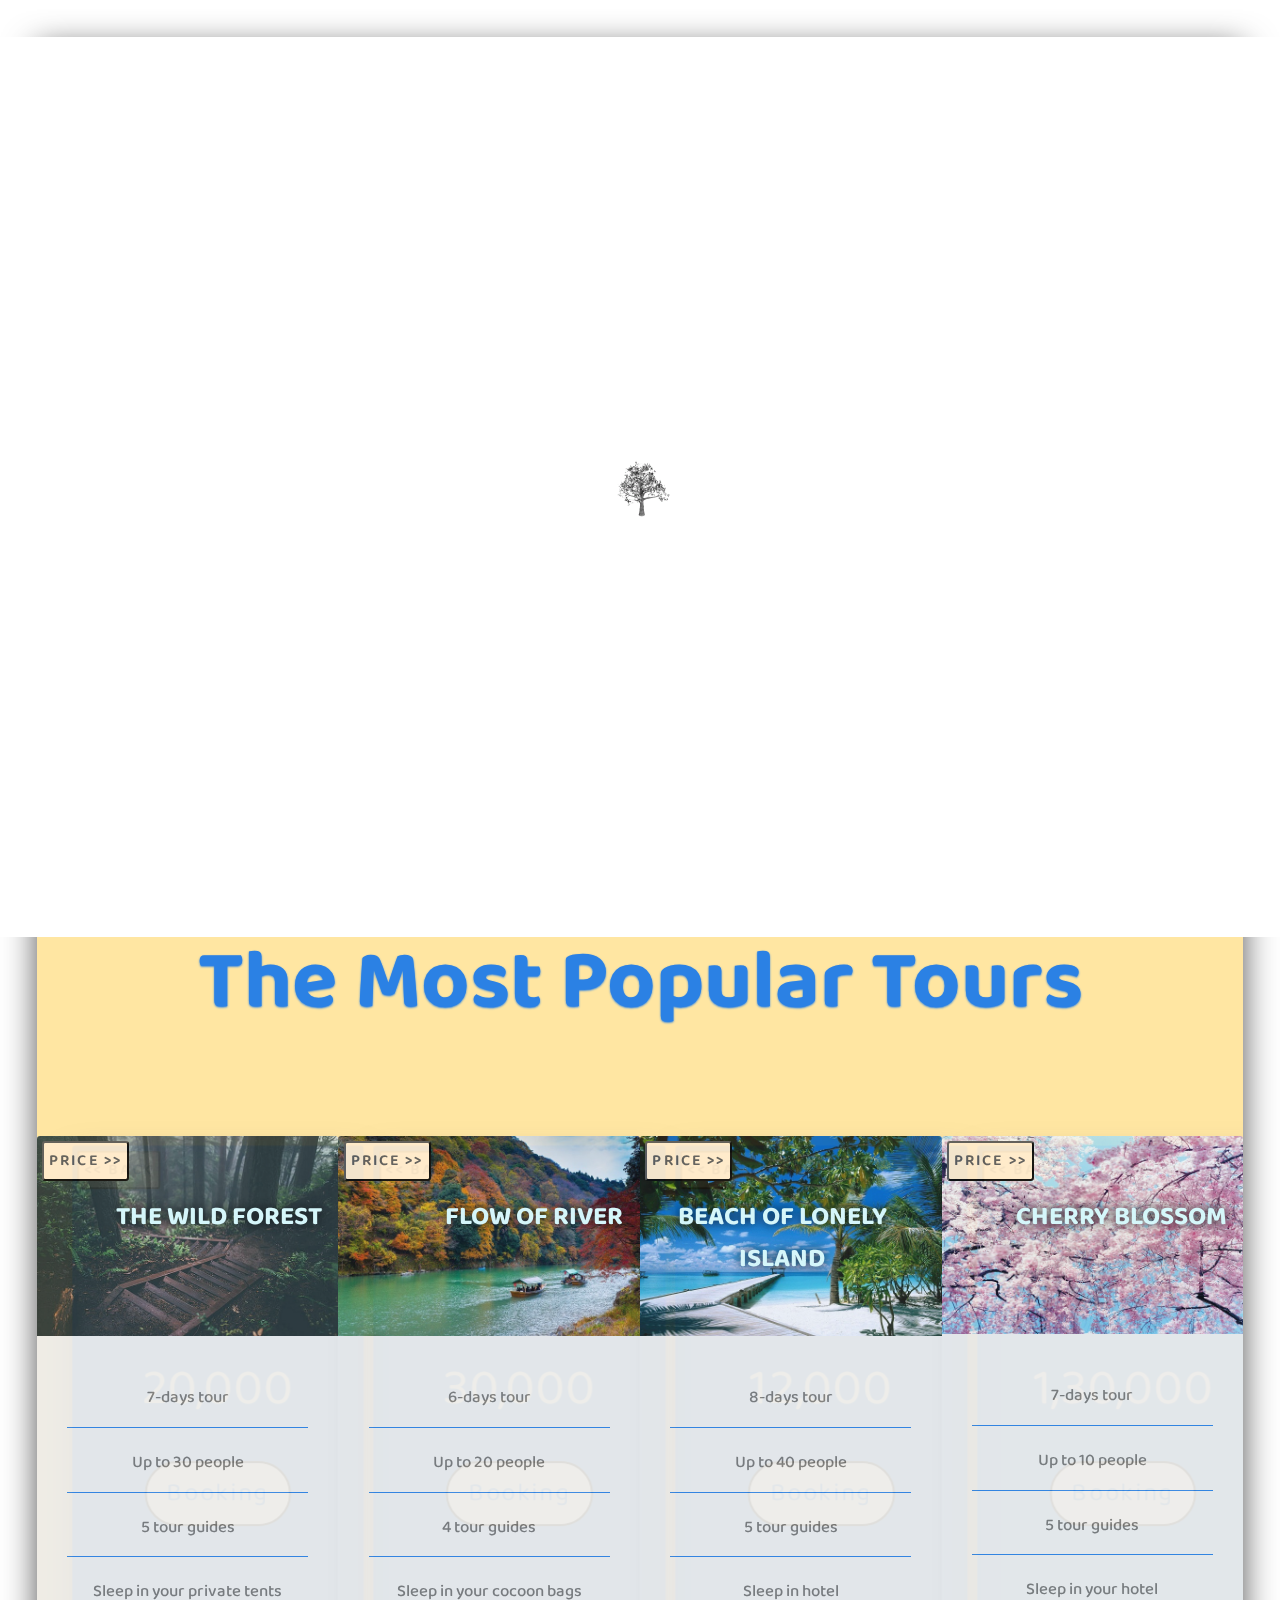
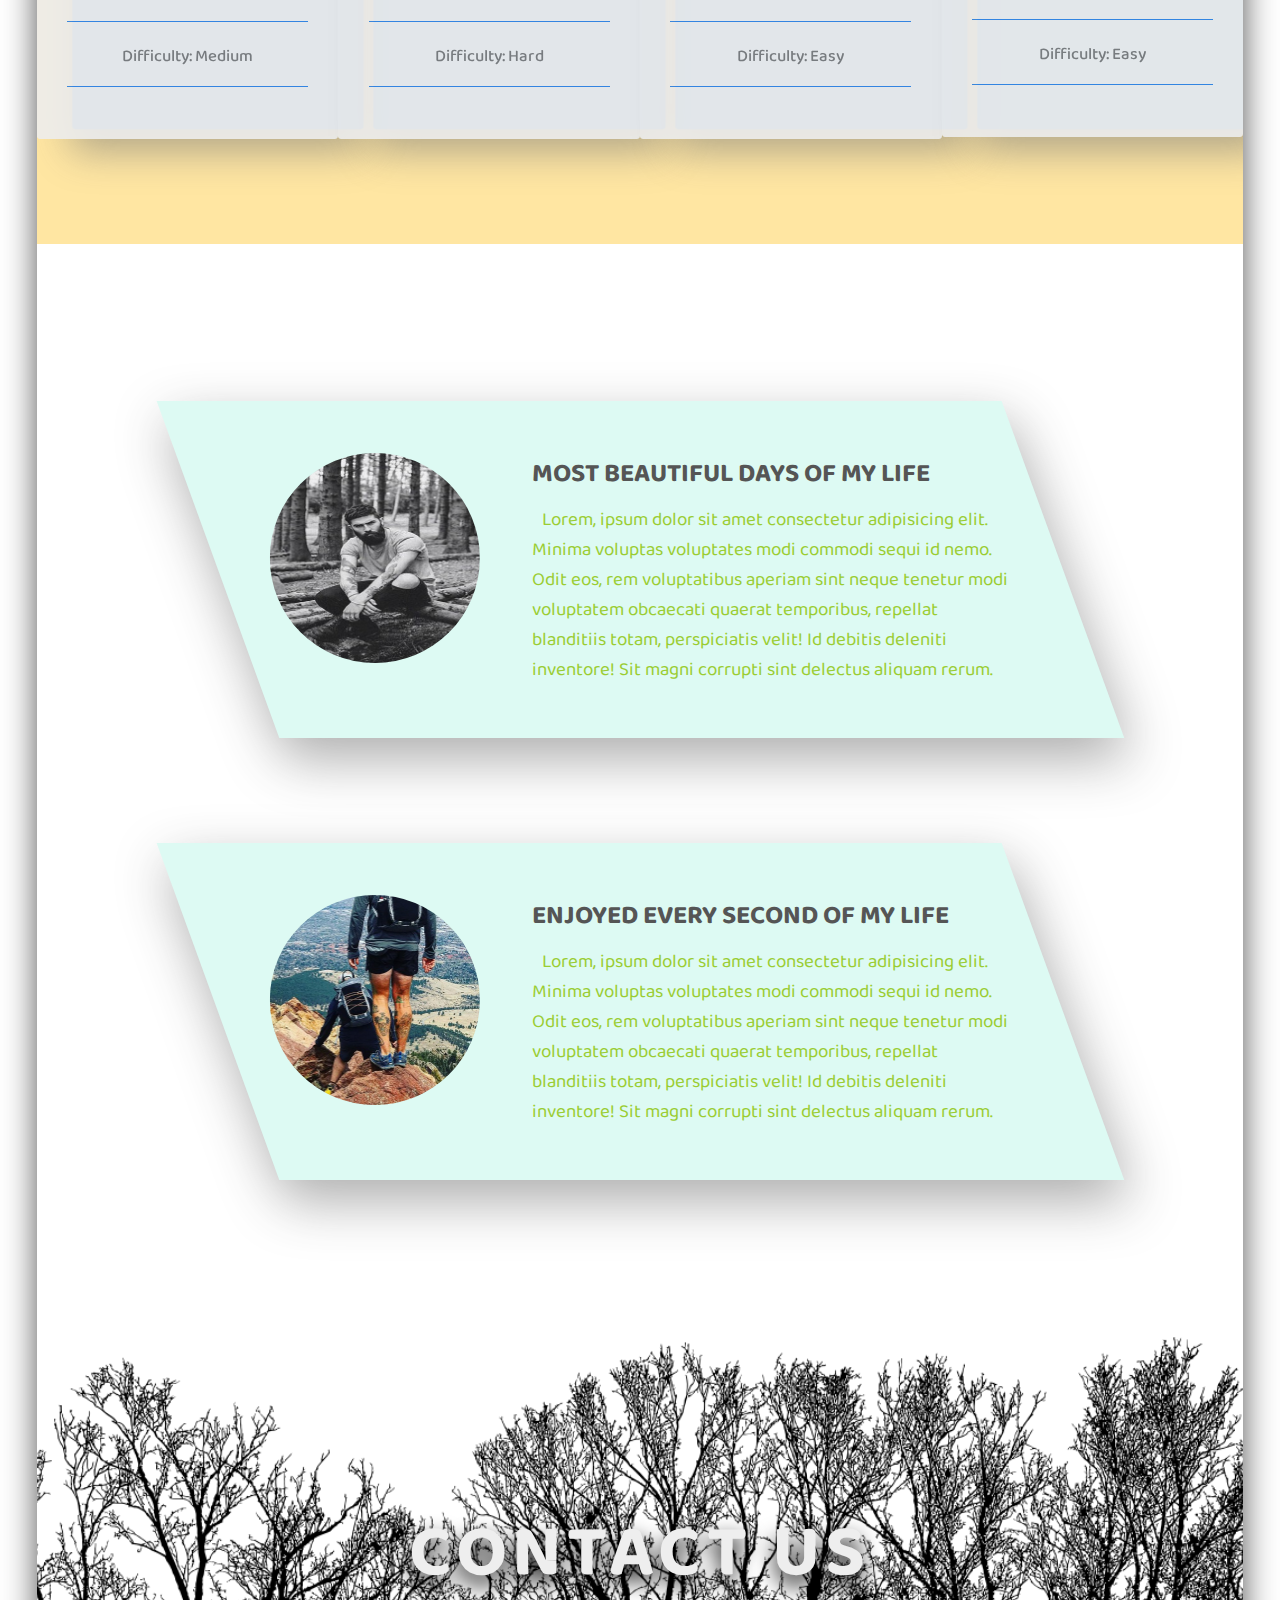
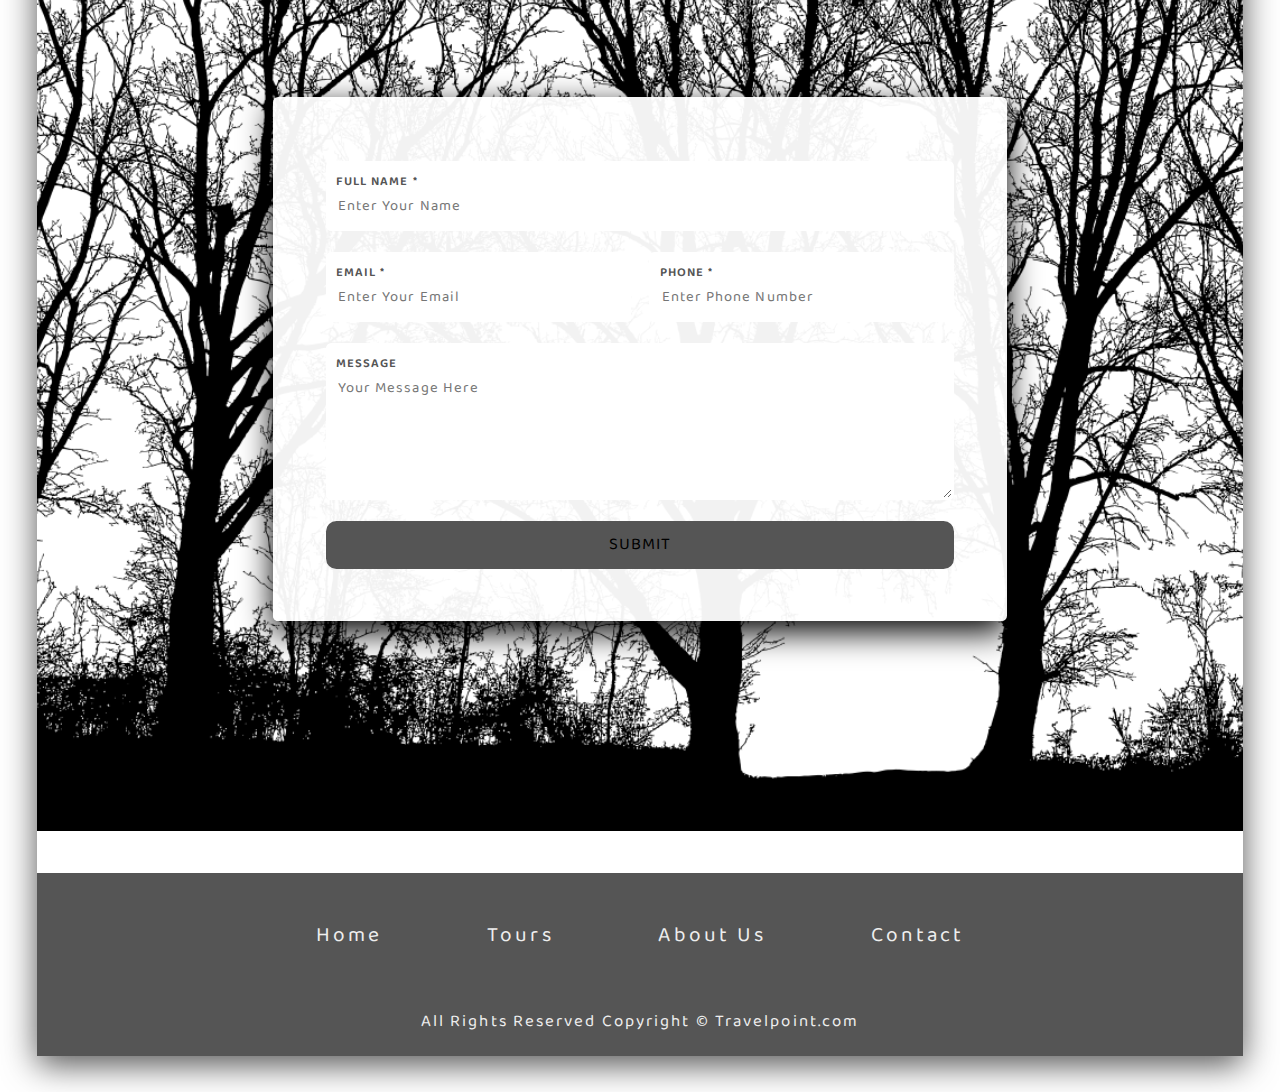
==== index.html @ c9a6287c "initial commit" ====
<!DOCTYPE html>
<html lang="en">

<head>
    <meta charset="UTF-8">
    <meta name="viewport" content="width=device-width, initial-scale=1.0">
    <title>ExplorePoint.com</title>
    <link rel="stylesheet" href="style.css">
    <link rel="shortcut icon" href="./images/El.ico">
</head>

<body onload="myFunction()">
    <div id="preloader">
    
    </div>
    <div class="container">
        <!-- navbar -->
         <div class="open-navbar-icon navbar-icon center">
             <div class="line"></div>
             <div class="line"></div>
             <div class="line"></div>
         </div>
         <div class="navbar-wrapper">
             <nav class="navbar">
                 <div class="close-navbar-icon navbar-icon center">
                     <div class="line line-1"></div>
                     <div class="line line-2"></div>
                     
                 </div>
                 <div class="nav-list">
                     <a href="../tourism2proje/index.html" class="nav-link center">Home</a>
                     <a href="../tourism2proje/tours.html" class="nav-link center">Tours</a>
                     <a href="../tourism2proje/about.html" class="nav-link center">About Us</a>
                     <!-- <a href="../tourism2proje/package.html" class="nav-link center">Packages</a> -->
                     <a href="../tourism2proje/contact.html" class="nav-link center">Contact</a>
                 </div>
             </nav>
         </div>
        <!-- end of navbar -->
        <!-- header start -->
        <header class="header center">
            <div class="header-text">
                <h1 class="heading">Travel with us</h1>
                <p class="header-para">Travelling makes you
                    complete in yourself
                </p>
            </div>
            <img src="./images/air-balloon.png" alt="header-image" class="header-image">
            <img src="./images/p2.png" alt="plane-image" class="plane-image">
            <div class="logo">
                <h1>
                    <span class="center">E</span>
                    <span class="center">X</span>
                    <span class="center">P</span>
                    <span class="center">L</span>
                    <span class="center">O</span>
                    <span class="center">R</span>
                    <span class="center">E</span>
                    <span class="center">&#8226;</span>
                </h1>
            </div>
        </header>
        <!-- header end -->
        <!-- start of tour packs -->
        <section class="popular-tours">
            <h1 class="popular-tours-heading">
                The Most Popular Tours
            </h1>
            <div class="cards-wrapper">
                <div class="card">
                    <div class="front-side">
                        <img src="./images/forest1.jpg" alt="forest" class="card-image">
                        <h1 class="tour-name">The wild forest</h1>
                        <ul class="card-list">
                            <li class="card-list-item">
                                7-days tour
                            </li>
                            <li class="card-list-item">
                                Up to 30 people
                            </li>
                            <li class="card-list-item">
                                5 tour guides
                            </li>
                            <li class="card-list-item">
                                Sleep in your private tents
                            </li>
                            <li class="card-list-item">
                                Difficulty: Medium
                            </li>
                        </ul>
                        <button class="navigation-button">
                            price &gt;&gt;
                        </button>
                    </div>
                    <div class="back-side center">
                        <button class="navigation-button">
                            &lt;&lt; back
                        </button>
                        <h3 class="tour-price">20,000</h3>
                        <button class="card-button">Booking</button>
                    </div>
                </div>
                <div class="card">
                    <div class="front-side">
                        <img src="./images/river1.jpg" alt="river" class="card-image">
                        <h1 class="tour-name">Flow of river</h1>
                        <ul class="card-list">
                            <li class="card-list-item">
                                6-days tour
                            </li>
                            <li class="card-list-item">
                                Up to 20 people
                            </li>
                            <li class="card-list-item">
                                4 tour guides
                            </li>
                            <li class="card-list-item">
                                Sleep in your cocoon bags
                            </li>
                            <li class="card-list-item">
                                Difficulty: Hard
                            </li>
                        </ul>
                        <button class="navigation-button">
                            price &gt;&gt;
                        </button>
                    </div>
                    <div class="back-side center">
                        <button class="navigation-button">
                            &lt;&lt; back
                        </button>
                        <h3 class="tour-price">30,000</h3>
                        <button class="card-button">Booking</button>
                    </div>
                </div>
                <div class="card">
                    <div class="front-side">
                        <img src="./images/beach1.jpg" alt="sea" class="card-image">
                        <h1 class="tour-name">Beach of lonely island</h1>
                        <ul class="card-list">
                            <li class="card-list-item">
                                8-days tour
                            </li>
                            <li class="card-list-item">
                                Up to 40 people
                            </li>
                            <li class="card-list-item">
                                5 tour guides
                            </li>
                            <li class="card-list-item">
                                Sleep in hotel
                            </li>
                            <li class="card-list-item">
                                Difficulty: Easy
                            </li>
                        </ul>
                        <button class="navigation-button">
                            price &gt;&gt;
                        </button>
                    </div>
                    <div class="back-side center">
                        <button class="navigation-button">
                            &lt;&lt; back
                        </button>
                        <h3 class="tour-price">12,000</h3>
                        <button class="card-button">Booking</button>
                    </div>
                </div>
                <div class="card">
                    <div class="front-side">
                        <img src="./images/cherry.jpg" alt="river" class="card-image">
                        <h1 class="tour-name">Cherry Blossom</h1>
                        <ul class="card-list">
                            <li class="card-list-item">
                                7-days tour
                            </li>
                            <li class="card-list-item">
                                Up to 10 people
                            </li>
                            <li class="card-list-item">
                                5 tour guides
                            </li>
                            <li class="card-list-item">
                                Sleep in your hotel
                            </li>
                            <li class="card-list-item">
                                Difficulty: Easy
                            </li>
                        </ul>
                        <button class="navigation-button">
                            price &gt;&gt;
                        </button>
                    </div>
                    <div class="back-side center">
                        <button class="navigation-button">
                            &lt;&lt; back
                        </button>
                        <h3 class="tour-price">1,30,000</h3>
                        <button class="card-button">Booking</button>
                    </div>
                </div>

            </div>

        </section>
        <!-- end of tour packs -->
        <!-- stories section -->
        <section class="stories">
            <div class="video-container">
                <video class="bg-video" autoplay muted loop>
                    <source src="./images/video1.mp4" type="video/mp4">
                </video>
            </div>
            <div class="stories-wrapper">
                <div class="story-bg">
                    <div class="story">
                        <img src="./images/story-img-1.jpg" alt="customer image" class="story-image">
                        <div class="tory-text">
                            <h1 class="story-heading">Most beautiful days of my life </h1>
                            <p class="story-paragraph">
                                Lorem, ipsum dolor sit amet consectetur adipisicing elit. Minima voluptas voluptates
                                modi commodi sequi id nemo. Odit eos, rem voluptatibus aperiam sint neque tenetur modi
                                voluptatem obcaecati quaerat temporibus, repellat blanditiis totam, perspiciatis velit!
                                Id debitis deleniti inventore! Sit magni corrupti sint delectus aliquam rerum.
                            </p>
                        </div>
                    </div>
                </div>
                <div class="story-bg">
                    <div class="story">
                        <img src="./images/story-img-2.jpg" alt="customer image" class="story-image">
                        <div class="tory-text">
                            <h1 class="story-heading">Enjoyed every second of my life </h1>
                            <p class="story-paragraph">
                                Lorem, ipsum dolor sit amet consectetur adipisicing elit. Minima voluptas voluptates
                                modi commodi sequi id nemo. Odit eos, rem voluptatibus aperiam sint neque tenetur modi
                                voluptatem obcaecati quaerat temporibus, repellat blanditiis totam, perspiciatis velit!
                                Id debitis deleniti inventore! Sit magni corrupti sint delectus aliquam rerum.
                            </p>
                        </div>
                    </div>
                </div>
            </div>
        </section>
        <!-- stories section end -->
        <!-- contact section -->
        <section class="contact">
            <h1 class="contact-heading">
                Contact Us
            </h1>
            <form class="contact-form center">
                <div class="input-group">
                    <label >Full Name *</label>
                    <input type="text" class="contact-input" 
                    placeholder="Enter Your Name">
                </div>
                <div class="input-groups">
                    <div class="input-group">
                        <label >Email *</label>
                        <input type="email" class="contact-input" 
                        placeholder="Enter Your Email">
                    </div>
                    <div class="input-group">
                        <label >Phone *</label>
                        <input type="number" class="contact-input" 
                        placeholder="Enter Phone Number">
                    </div>
                </div>
                <div class="input-group">
                    <label >Message</label>
                    <textarea name="Message" class="form textarea"  cols="30" rows="10"
                    placeholder="Your Message Here"></textarea>
                </div>
                <input type="submit" value="submit" class="form-btn">
            </form>
        </section>
        <!-- end of contact section -->
        <!-- footer -->
        <footer class="footer">
            <div class="footer-list">
                <a href="../tourism2proje/index.html" class="footer-link">Home</a>
                <a href="../tourism2proje/tours.html" class="footer-link">Tours</a>
                <a href="../tourism2proje/about.html" class="footer-link">About Us</a>
                <!-- <a href="../tourism2proje/package.html" class="footer-link">Packages</a> -->
                <a href="../tourism2proje/contact.html" class="footer-link">Contact</a>
            </div>
            <p class="footer-para ">
                All Rights Reserved Copyright &copy; Travelpoint.com 
            </p>
        </footer>
        <!-- end of footer -->
    </div>
    <script src="script.js"></script>

</body>

</html>
---- style.css ----
@import url('https://fonts.googleapis.com/css2?family=Baloo+Bhai+2:wght@500&display=swap');
/* common styles */
#preloader{
    height: 100vh;
    width: 100vw;
    background: #ffffff
                url("./images/68.gif") no-repeat center;
    position: fixed;
    z-index: 9878;
}
*{

    margin: 0;
    padding: 0;
    list-style-type: none;
    text-decoration: none;
    box-sizing: border-box;
    outline: none;
    font-family: 'Baloo Bhai 2', cursive;
}
html{
    font-size: 65.5%;
}
:root{
    --primary-color: #2b81e4;
    --secondary-color: #fff ;
    --white-color: #eee;
    --grey-color: #555;
    --light-grey-color: #777;
}
.center{
    display: flex;
    justify-content: center;
    align-items: center;
}

.container{
    background-color: var(--secondary-color);
    margin: 3.5rem;
    box-shadow: 0 1rem 3rem var(--grey-color);
    overflow: hidden;

}
/* end of common styles */

/* navbar */
.navbar-icon{
    width: 5.5rem;
    height: 5.5rem;
    background-color: var(--white-color);
    border-radius: 50%;
    cursor: pointer;
    flex-direction: column;
}
.open-navbar-icon{
    position: fixed;
    top: 6.5rem;
    left: 6.5rem;
    z-index: 210;
} 
.navbar-icon .line{
    height: 0.2rem;
    width: 3.5rem;
    background-color: var(--grey-color);
}
.open-navbar-icon .line{
    margin: 0.3rem 0;
}
.navbar-wrapper{
    width: 100vw;
    height: 100vh;
    background-color: rgba(255,255,255,0.95);
    position: fixed;
    left: 0;
    bottom: -100%;
    opacity: 0;
    z-index: 300;
    padding: 3.5rem 5.5rem 3.5rem 3.5rem;
    transition:  bottom 0.5s opacity 0.2s;
    
}
.change .navbar-wrapper{
    bottom: 0;
    opacity: 1;
    transition:  bottom 0.5s opacity 0.25s;
}
.navbar{
    width: 100%;
    height: 100%;
    background: linear-gradient(rgba(0,0,0,0.5),rgba(0,0,0,0.3)),
    url('./images/navbar-bg.jpg') center no-repeat ;
    position: relative;
    background-size: cover ;
    overflow-y: hidden;
}


.close-navbar-icon{
    position: absolute;
    top: 2.5rem;
    right: 2.5rem;
    z-index: 300;
}
.close-navbar-icon .line{
    position: absolute;
}
.line-1{
    transform: rotate(40deg);
}
.line-2{
    transform: rotate(-40deg);
}
.nav-list{
    height: 100%;
    display: flex;
}
.nav-link{
    font-size: 3rem;
    font-weight: 700;
    color: black;
    text-transform: uppercase;
    width: 100%;
    top: -100%;
    position: relative;
    opacity: 0.8;
    transition: all 0.3s;

}
.change .nav-link{
    top: 0;
}
.nav-link:hover{
    opacity: 1;
    color: var(--primary-color);
}
.change .nav-link:nth-child(1){
    transition: top 1s 0.4s, opacity 0.3s, color 0.3s;
}
.change .nav-link:nth-child(2){
    transition: top 1s 0.6s, opacity 0.3s, color 0.3s;
}
.change .nav-link:nth-child(3){
    transition: top 1s 0.8s, opacity 0.3s, color 0.3s;
}
.change .nav-link:nth-child(4){
    transition: top 1s 1s, opacity 0.3s, color 0.3s;
}
.change .nav-link:nth-child(5){
    transition: top 1s 1.2s, opacity 0.3s, color 0.3s;
}
/* navbar end */

/* style of header */
.header{
    width: 100%;
    height: calc(100vh - 7rem);
    background: linear-gradient(rgba(18,113,255,0.5),rgba(18,113,255,0.3)),
     url('./images/header-bg.jpg') center no-repeat;
    background-size: cover;
    position: relative;
    perspective: 100rem;
}
.header-text{
    text-align: center;
    text-transform: uppercase;
    letter-spacing: 0.1rem;
    text-shadow: 0 0.3rem 0.5rem var(--grey-color) ;
}
.heading{
    font-size: 8rem;
    color: var(--white-color);
    z-index: 6;
}
.header-para{
    font-size: 3rem;
    font-weight: 500;
    color: var(--secondary-color);
    max-width: 70rem;
    margin: auto;
}
/* end of header style */

.logo{
    position: absolute;
    top: 4rem;
    right: 4rem;
}
.logo h1{
    display: flex;
}
.logo h1 span{
    font-weight: 900;
    font-size: 2rem;
    color: var(--primary-color);
    background-color: var(--secondary-color);
    width: 3.5rem;
    height: 3.5rem;
    margin: 0.5rem;
    border-radius: 50%;
    z-index: 5;
}

.logo h1 span:nth-child(1){
    animation: drop-letters 5s .1s infinite;
}
.logo h1 span:nth-child(2){
    animation: drop-letters 5s .2s infinite;
}
.logo h1 span:nth-child(3){
    animation: drop-letters 5s .3s infinite;
}
.logo h1 span:nth-child(4){
    animation: drop-letters 5s .4s infinite;
}
.logo h1 span:nth-child(5){
    animation: drop-letters 5s .5s infinite;
}
.logo h1 span:nth-child(6){
    animation: drop-letters 5s .6s infinite;
}
.logo h1 span:nth-child(7){
    animation: drop-letters 5s .7s infinite;
}
.logo h1 span:nth-child(8){
    animation: drop-letters 5s .8s infinite;
}
@keyframes drop-letters{
    0%{
        transform: translateY(0);
    }
    10%{
        transform: translateY(0);
    }
    15%{
        transform: translateY(-100%);
    }
    20%{
        transform: translateY(0);
    }
    100%{
        transform: translateY(0);
    }
}
.header-image{
    width: 35%;
    z-index: 6;
    animation: image-float 140s infinite;
}

@keyframes image-float{
    0%{
        transform: translateZ(40rem);
        opacity: 1;
    }
    40%{
        transform: translateZ(-500rem) translateX(150rem);
        opacity: 0.8;
    }
    70%{
        transform: translateZ(-1500rem) translateX(800rem);
        opacity: 0.6;
    }
    80%{
        transform: translateZ(-50rem) translateX(100rem);
        opacity: 0.8;
    }
    100%{
        transform: translateZ(40rem);
        opacity: 1;
    }
    

} 
.plane-image{
    width: 34%;
    position: absolute;
    top: -380px;
    left: -15PX;
    animation: plane-float 40s infinite;
    z-index: 4;
}

@keyframes plane-float{
    0%{
        transform: translateZ(-1500rem) translateX(-50rem) translateY(3rem) ;
        opacity: 1;
    }
      
    
    100%{
        transform: translateZ(-40rem) 
        translateX(250rem)  translateY(-16rem) ;
        
        /* opacity: 0; */
        
    }
    

} 
/* end of header section */
/*  */
/* tour card section begin */
.popular-tours{
padding: 5rem 0 10rem 0;
background: rgb(255, 230, 162);
}
.popular-tours-heading{
    font-size: 8rem;
    text-align: center;
    margin-bottom: 8rem;
    color: var(--primary-color);
    text-shadow: 0 0.1rem 0.2rem var(--primary-color);
}
.cards-wrapper{
    display: flex;
    justify-content: space-evenly;
}
.card{
    width: 35rem;
    position: relative;
    perspective: 150rem;
}
.card-image{
    width: 100%;
    border-radius: 0.3rem 0.3rem 0 0;
}
.front-side{
    text-align: center;
    background-color: var(--white-color);
    border-radius: 0.3rem;
    position: relative;
    z-index: 10;
    opacity: 0.9;
    transition: opacity 0.4s, transform 0.4s, box-shadow 0.4s ;
}
.change > .front-side{
    transform: translateZ(-5rem) translateX(3rem);
    box-shadow: 0 2rem 4rem #777;
    opacity: 0.5rem;
    z-index: 0;

}
.tour-name{
    font-size: 2.5rem;
    font-weight: 700;
    text-transform: uppercase;
    position: absolute;
    top: 10%;
    right: 1.6rem;
    color: rgb(223, 255, 255);
    text-shadow: 0 0 1rem black;
}
.card-list{
    width: 80%;
    margin: auto;
    padding: 2rem 0 3rem 0;
}
.card-list-item{
    font-size: 1.6rem;
    font-weight: 500;
    color: var(--light-grey-color);
    margin: 2rem 0;
    border-bottom: 0.1rem solid var(--primary-color);
    padding-bottom: 1.5rem ;
}
.back-side{
    position: absolute;
    top: 0;
    background-color: var(--primary-color);
    width: 100%;
    height: 100%;
    border-radius: .3rem;
    box-shadow: 0 2rem 4rem #777;
    flex-direction: column;
    transform: translateZ(-5rem) translateX(3rem);
    opacity: 0.6;
    transition: opacity 0.4s, transform 0.4s, box-shadow 0.4s ;
}
.change > .back-side{
    transform: translateZ(0) translateX(0);
    box-shadow: 0 0.5rem 4rem #fff;
    opacity: 0.9;

}
.tour-price{
    font-size: 5rem;
    font-weight: 300;
    color: var(--white-color);
    margin-bottom: 3rem;
}
.card-button{
    color: var(--primary-color);
    background-color: var(--white-color);
    border: 2px solid black;
    font-size: 2.5rem;
    padding: 1rem 2rem;
    letter-spacing: 0.2rem;
    border-radius: 5rem;
    cursor: pointer;
}
.navigation-button{
    position: absolute;
    top: 0.5rem;
    left: 0.5rem;
    padding: 0.5rem;
    color: var(--grey-color);
    background-color: blanchedalmond;
    border-radius: 0.3rem;
    border: 2px s0lid black;
    font-size: 1.5rem;
    font-weight: 600;
    text-transform: uppercase;
    letter-spacing: 0.2rem;
    cursor: pointer;
}
/* tour card section end */ 
/* stories */
  .stories{
      padding: 10rem 0;
      position: relative;
  }
  .video-container{
      position: absolute;
      top: 0;
      left: 0;
      height: 100%;
      width: 100%;
}
.bg-video{
    width: 100%;
    height: 100%;
    object-fit: cover;
    opacity: 0.75;
}
  .stories-wrapper{
      display: flex;
      flex-direction: column;
      align-items: center;
  }
  
  .story-bg{
      background-color: rgb(221, 250, 243)  ;
      padding: 5rem;
      margin: 5rem;
      width: 70%;
      box-shadow: 0 2rem 5rem rgba(51,51,51,0.4);
      transform: skewX(20deg);

  }
  .story{
      transform: skewX(-20deg);
      display: flex;
      
  }
  
  .story-image{
      width: 20rem;
      height: 20rem;
      border-radius: 50%;
      object-fit: cover;
      margin-right: 5rem; 
  }
  .story-text{
      letter-spacing: 1rem;
  }
  .story-heading{
      font-size: 2.5rem;
      text-transform: uppercase;
      color: var(--grey-color);
      margin-bottom: 1rem;
  }
  .story-paragraph{
      font-size: 1.8rem;
      color: yellowgreen;
  }
  .story-paragraph::first-letter{
       margin-left: 1rem;
  }
/*srories end */
/* contact */
.contact{
    padding: 15rem 0 20rem 0;
    text-align: center; 
    background: url('./images/contact-us-bg.png') center no-repeat;
    background-size: cover;
    animation: contact-bg 35s infinite;
}
.contact-heading{
    font-size: 7rem;
    font-weight: 700;
    text-transform: uppercase;
    letter-spacing: 0.5rem;
    color: var(--white-color);
    text-shadow: 0 1rem 2rem #000 ;
    margin-bottom: 8rem;
}
.contact-form{
    width: 70rem;
    height: 50rem;
    background-color: rgba(255,255,255,0.95);
    margin: auto;
    flex-direction: column;
    border-radius: 0.5rem;
    box-shadow: 0 1rem 3rem #000;
    padding: 5rem;
}
.input-group{
    width: 100%;
    display: flex;
    flex-direction: column;
    margin: 1rem 0;
    position: relative;
}
.input-groups{
    width: 100%;
    display: flex;
    justify-content: space-between;
    
}
.input-groups .input-group{
    width: 48.5%;
    
}
.input-group input,
.input-group textarea{
    padding: 3rem 1rem 1rem 1rem;
    border: 0.2rem solid var(--secondary-color);
    background-color: var(--secondary-color);
    font-size: 1.4rem;
    color: var(--grey-color);
    letter-spacing: 0.1rem;
    border-radius: 0.5rem;
    transition: border 0.3s;
}
.input-group input:focus,
.input-group textarea:focus{
    border: 0.1rem solid #ccc;
}
.input-group label{
    font-size: 1.2rem;
    font-weight: 600;
    text-transform: uppercase;
    letter-spacing: 0.1rem;
    color: var(--grey-color);
    position: absolute;
    top: 1rem;
    left: 1rem;
}
.form-btn{
    width: 100%;
    padding: 1rem;
    font-size: 1.6rem;
    letter-spacing: 0.1rem;
    margin-top: 1rem;
    background-color: var(--grey-color);
    border: none;
    border-radius: 1rem;
    cursor: pointer;
    transition: background-color 0.4s;
    text-transform: uppercase;
}
.form-btn:hover{
    background-color: rgba(18,113,255,0.3);
    
}
.input-group textarea{
    max-width: 100%;
    max-height: 15rem;
}
@keyframes contact-bg{
    0%{
        background-color: #3d3d3d;
    }
    25%{
        background-color: #ced8e4;
    }
    50%{
        background-color: #1e81f3;
    }
    75%{
        background-color: #ff7842;
    }
    100%{
        background-color: #3d3d3d;
    }

}
/* Contact End */
/* footer */
.footer{
    background-color: var(--grey-color);
    padding: 4rem 0 2rem 0;
    margin-top: 4rem;
}
.footer-list{

    display: flex;
    justify-content: center;
}
.footer-link{
    font-size: 2rem;
    color: var(--white-color);
    margin: 0 2rem;
    background-color: var(--grey-color);
    padding: 0.3rem 3rem;
    letter-spacing: 0.3rem;
    transition: all 0.3s;
}
.footer-link:hover{
    transform: rotate(-10deg);
    box-shadow: 0 2rem 3rem #000;
}
.footer-para{
    font-size: 1.6rem;
    text-align: center;
    color: var(--white-color);
    letter-spacing: 0.2rem;
    margin-top: 5rem;
}
/* footer end */



/* media queries */
@media (max-width: 1200px){
  .cards-wrapper{
      flex-direction: column;
      align-items: center;
  }  
  .card{
      margin: 3rem 0;
  }
  .story-bg{
      width: 85%;
  }
} 
@media (max-width: 1000px){
    .nav-list{
        flex-direction: column;
    }
    .nav-link{
        flex-grow: 1;
        /* it takes all the spaces left in the list */
    }
    .header-text{
        position: absolute;
        top: 50%;
        left: 50%;
        transform: translate(-50%,-50%);
        z-index: 11;
    }
    .heading{
        font-size: 6rem;
    }
    .header-para{
        font-size: 2.5rem;
    }
    
    .popular-tours-heading{
        font-size: 6rem;
    }
    .story-bg{
        transform: skewX(0);
    }
    .story{
        transform: skewX(0);
        flex-direction: column;
        align-items: center;
    }
    .story-image{
        margin-bottom: 3rem;
    }
    /* .contact-form{
        width: 85%;
    } */
   .footer-link{
       padding: 0.3rem 2rem;
       margin: 0 1rem;
   }
}
@media (max-width: 800px){
    
    
    .header-para{
        display: none;
    }
    .popular-tours-heading{
        font-size: 5rem;
    }
    .contact-form{
        width: 85%;
    }
    .footer-list{
        flex-direction: column;
        align-items: center;
    }
    .footer-link{
        margin: 1rem 0;

    }
    
}
@media (max-width: 650px){
    
    .container{
        margin: 0;
    }
    .open-navbar-icon{
        top: 2.5rem;
        left: 2.5rem;
    }
    .navbar-wrapper{
        padding: 0;
    }
    .close-navbar-icon{
        right: 4rem;
    }
    .header{
        height: 100vh;
    }
    .contact-heading{
        font-size: 6rem;
    }
    .contact-form{
        padding: 2rem;
        height: 40rem;
    }
}
@media (max-width: 500px){
    html{font-size: 45%;
    }
    .navbar{
        height:100%
    }
}
    
/*     
    .container{
        margin: 0;
    }
    .heading{
        color: white;
    }
    .header-para{
        display: none;
    }
    .logo{
        position: absolute;
        top: 9rem;
        left: 0;
    }
    .logo h1 {
        padding: -2rem;
        flex-direction: column;
        
    }
    .open-navbar-icon{
        position: absolute;
        top: 0;
        left: 0;

    }
    .navbar-wrapper{
        padding: 0;
    }
    .popular-tours-heading{
        font-size:4rem;
        margin-bottom: 2rem;
    }
    .front-side{
        width: 75%;
        left: 4rem;
        justify-content: center; }
    
     .back-side{
        width: 75%;
        left: 4rem;
    }
    .story-bg{
        width: 80%;
        height: 50%;
        padding: 2rem;
        padding-left: 4rem;
        margin: 2rem;
        
    }
    .story-heading{
        font-size: 1.5rem;
    }
    .bg-video{
        width: 100%;
        height: 100%;
    }
    .story-image{
        margin-bottom: 1rem;
        margin-right: 1rem;
    }
    .contact-heading{
        font-size: 3.5rem;
        margin-bottom: 2rem;
    }
    .footer{
        font-size: 2rem;
    } */

    /* contact.html starts */
    
    
    .contact-section{
        width: 80%;
        margin: auto;
        font-size: 20px;
        font-family: 'Baloo Bhai 2', cursive;
        
    }
    .contact-section::before{
        position: absolute;
        content: '';
        top: 0;
        left: 0;
        background: url('./images/bg-1.jpg') no-repeat center center/cover;
        width: 100%;
        height: 935px;
        z-index: -1;
        opacity: 0.7;
    }
    .contact-box{
        display: flex;
        border-radius: 20px;
        background: #fff;
    }
    .contact-left{
        flex-basis: 60% ;
        border-radius: 20px 0 0 20px;
        background: #5a7272;
        padding: 40px 60px;
    }
    
    .contact-right{
        flex-basis: 40% ;
        border-radius: 0px 20px 20px 0;
        padding: 40px ;
        background: rgb(228, 206, 159);
    }
    h1{
        margin-bottom: 10px;
    }
    .contact-section p{
        margin-bottom: 40px;
    }
    .input-row{
        display: flex;
        justify-content: space-between;
        margin-bottom: 20px;
    }
    .input-row .input-group{
        flex-basis: 45%;
    }
    .contact-input input{
        width: 100%;
        border: none;
        border-bottom: 1px solid black;
        outline: none;
        padding-bottom: 5px ;
    }
    textarea{
        width: 100%;
        box-sizing: border-box;
        outline: none;
        border: 1px solid #ccc;
        padding: 10px;
       
    } 
    .contact-btn{
        width: 100px;
        border-radius: 3px;
        background: var(--light-grey-color);
        color: whitesmoke;
        box-shadow: 0 3px 5px 0 rgba(0,0,0,0.3);
        

    }
    tr td:first-child{
        padding-right: 20px;
    }
    tr td{
        padding-top: 30px;
    }
    
    
    /* contact.html end */

    /* about.html */
    
    /* .team-section{
        overflow: hidden;
        text-align: center;
        font-size: 24px;
        padding: 60px;
        background: url('./images/bgg3.jpg') no-repeat center center/cover ;
         height: 707px; 
    }
    
    .team-section h1{
        color: white;
        text-transform: uppercase;
        margin-bottom: 6px;
    }
    .border{
        display: block;
        margin: auto;
        width: 180px;
        height: 3px;
        background: #349edb;
        margin-bottom: 40px;
        

    }
    .ps{
        margin-bottom: 40px;
    }
    .ps a{
        display: inline-block;
        margin: 0 30px;
        width: 160px;
        height: 160px;
        overflow: hidden;
        border-radius: 50%;
    }
    .ps a img{
        filter: grayscale(100%);
        width: 100%;
        transition: 0.4s all;
    }
    
    .ps a:hover > img{
        filter: none;

    }
    .section{
        width: 600px;
        margin: auto;
        font-size: 20px;
        color: white;
        text-align: justify;
        height: 0;
        overflow: hidden;
        
    }
    .section:target {
        height: auto;
    }
    .name{
        text-align: center;
        font-size: 22px;
        text-transform: uppercase;
        display: block;
        margin-bottom: 10px;
    } */
    .about-page{
        background: url('./images/T2.jpg') no-repeat left;
        
        background-size: 50%;
        height: 800px;
        overflow: hidden;
        background-color: var(--grey-color);
        padding: 100px 0;
    }
    .inner-section{
        width: 55%;
        float: right;
        background: #fff;
        padding: 140px;
        box-shadow: 10px 10px 10px black;
    }
    .inner-section h1{
        font-size: 24px;
        margin-bottom: 30px;
        font-weight: 900;
    }
    .inner-section p{
        font-size: 20px;
        color: var(--light-grey-color);
        line-height: 30px;
        text-align: justify;
        margin-bottom: 40px;
        margin-right: 40px;
    }
    .about-skills a{
        font-size: 17px;
        background: var(--light-grey-color);
        border-radius: 7px;
        /* text-align: center; */
        color: black;
        font-weight: 400;
        outline: none;
        letter-spacing: 2px;
        border: 6px solid black;
        cursor: pointer;
        
    }
    .about-skills a:focus {
        outline: 0;
        }
        
    
    .about1-page{
        background: url('./images/T1.jpg') no-repeat right;
        
        background-size: 50%;
        height: 800px;
        overflow: hidden;
        background-color: rgb(199, 192, 128);
        padding: 100px 0;
    }
    .inner1-section{
        width: 55%;
        float: left;
        background: #fff;
        padding: 140px;
        box-shadow: 10px 10px 10px black;
    }
    .inner1-section h1{
        font-size: 24px;
        margin-bottom: 30px;
        font-weight: 900;
    }
    .inner1-section p{
        font-size: 20px;
        color: var(--light-grey-color);
        line-height: 30px;
        text-align: justify;
        margin-bottom: 40px;
        margin-right: 40px;
    }
    .about1-skills a{
        font-size: 17px;
        background: var(--light-grey-color);
        border-radius: 7px;
        /* text-align: center; */
        color: black;
        font-weight: 400;
        outline: none;
        letter-spacing: 2px;
        border: 6px solid black;
        cursor: pointer;
        
    }
    .about1-skills a:focus {
        outline: 0;
        }
        
    /* secong about tr */
    .team-section{
        overflow: hidden;
        text-align: center;
        font-size: 24px;
        padding: 60px;
        background: url('./images/bgg3.jpg') no-repeat center center/cover ;
        height: 780px; 
    }
    .head{
        text-align: center;
        color: white;
        text-transform: uppercase;
        margin: 0;
        padding: 0;
        font-size: 60px;
        margin-bottom: 40px;
    }
    .image-container{
        display: flex;
        justify-content: center;
        align-items: center;
    }
    .image-container .cont img{
        height: 160px;
        width: 160px;
        margin: 2px 50px;
        border-radius: 50%;
        display: flex;
        justify-content: center;
        align-items: center;
        border: 2px solid white;
    }
    .image-container .cont a img{
        filter: grayscale(100%);
        
        transition: 0.4s all;
    }
    .image-container .cont a:hover > img{
        filter: none;

    }
    /* .img{
        width: 160px;
        height: 160px;
        border-radius: 50%;
    } */
    .info-cont{
        width: 1100px;
        height: 350px;
        display: flex;
        justify-content: center;
        background: #d9f3f3;
        margin: 0 auto;
        margin-top: 50px;
        border-radius: 5px;
    }
    .profile{
        width: 250px;
        height: 325px;
        border-radius: 15px;
        padding: 10px;
        margin: 0;
        margin-top: 11px;
    }
    .name{
        margin-top: 44px;
        margin-bottom: 25px;
        padding: 0px 15px;
        text-align: left;
        font-size: 50px;
        line-height: 20px;
    }
    .status{
        padding: 0px 15px;
        text-align: left;
        margin: 0;
        line-height: 20px;
    }
    .about{
        height: 240px;
        padding: 0 20px;
        margin: 40px;
    }
    /* secong about tr  end*/
    
    /* about.html end*/
    
    /* TOURS SECTION BEGINS */
    .wrapper{
        margin: 0px auto 100px auto ;
        max-width: 100%;
        display: flex;
        justify-content: center;
    }
    .stage{
        /* this removes all the dots in the list  */
        list-style: none;
        padding: 0px;
        margin-top: 72px;
        width: 100%;
        display: flex;
        justify-content: space-evenly;
        /* background: bisque; */
    
    }
    .scene{
        width: 260px;
        height: 400px;
        margin: 30px;
        float: left;
        perspective: 1000px;
    }
    .movie{
        width: 260px;
        height: 400px;
        transform-style: preserve-3d;
        /* translateZ() ye andar ki tarf dhakel raha hai box ko */
        transform: translateZ(-130px);
        transition: transform 350ms;
    }
    .movie:hover{
        transform: rotateY(-78deg) translateZ(20px);
    }
    .movie .poster,
    .movie .info{
        position: absolute;
        width: 260px;
        height: 400px;
        /* yaha agr me colour change karu toh dabbe ka color change ho jaega */
        background-color: #fff;
        backface-visibility: hidden;
    }
    .movie .poster{
        transform: translateZ(130px);
        background-size: cover;
        background-repeat: no-repeat;
    }
    .movie .info{
        transform: rotateY(90deg) translateZ(130px);
        font-size: 0.75em;
        border: 2px solid #B8B5B5;
    }
    
    /* yeh movie after shadow effect de raha hai jisse aur badiya lag raha hamare dibba */
    .movie::after{
        content: "";
        position: absolute;
        width: 260px;
        height: 260px;
        bottom: 0;
        box-shadow: 0 30px 50px rgba(0,0,0,0.3);
        transform-origin: 100% 100%;
        transform: rotateX(90deg) translateY(130px);
        transition: box-shadow 350ms;
    }
    .movie:hover::after{
        box-shadow: 20px -5px 50px rgba(0,0,0,0.3);
    }
    
.info header{
    color: #fff;
    padding: 7px 10px;
    font-weight: bold;
    height: 195px;
    background-size: contain;
    background-repeat: no-repeat ;
    text-shadow: 0px 1px 1px rgba(0,0,0,1);
}
.info header h1{
    margin: 0 0 2px;
    font-size: 1.4rem;
}
.info header .rating{
    border: 1px solid #fff;
    padding: 0px 3px;

}
.info p {
    padding: 1.2em 1.4em;
    margin: 151px 0 0;
    font-weight: 700;
    color: #666;
    line-height: 1.4em;
    border-top: 10px solid #555;
}
.movie .poster,
.movie .info,
.movie .info header {
  transition: box-shadow 350ms;
}

.movie .poster {
  box-shadow: inset 0px 0px 40px rgba(255,255,255,0);
}

.movie:hover .poster {
  box-shadow: inset 300px 0px 40px rgba(255,255,255,0.8);
}
.movie .info, 
.movie .info header {
  box-shadow: inset -300px 0px 40px rgba(0,0,0,0.5);
}

.movie:hover .info, 
.movie:hover .info header {
  box-shadow: inset 0px 0px 40px rgba(0,0,0,0);
}


.scene:nth-child(1) .movie .poster{
    background-image: url('./images/india.jpg');
}
.scene:nth-child(2)  .poster{
    background-image: url('./images/australia.jpg');
}
.scene:nth-child(3)  .poster{
    background-image: url('./images/japan.jpg');
}
.scene:nth-child(1) .info header{
    background-image: url('./images/taj.jpg');
}
.scene:nth-child(2) .info header{
    background-image: url('./images/opera.jpg');
}
.scene:nth-child(3) .info header{
    background-image: url('./images/mount.jpg');
}
/* .inner-section {
    width: 48%;
    margin-top: 87px;
    float: right;
    background:#e8edc2;;
    padding: 140px;
    box-shadow: 10px 10px 10px black;
}
.heading {
    font-size: 6rem;
    color: #6d5252;
    height: 57px;
    z-index: 6;
    background: aliceblue;
    padding: 8px 36px 6px 57px;
} */
/* .inner-sectionone{
    width: 50%;
    margin-top: 87px;
    float: left;
    background: #e8edc2;
    padding: 140px;
    box-shadow: 10px 10px 10px black;

}
.inner-sectionone h1 {
    font-size: 24px;
    margin-bottom: 30px;
    font-weight: 900;
}
.inner-sectionone p {
    font-size: 20px;
    color: var(--light-grey-color);
    line-height: 30px;
    text-align: justify;
    margin-bottom: 40px;
    margin-right: 40px;
}

.inner-sectiontwo{
    width: 49%;
    margin-top: 87px;
    float: right;
    background:#e8edc2;;
    padding: 140px;
    box-shadow: 10px 10px 10px black;

}
.inner-sectiontwo h1 {
    font-size: 24px;
    margin-bottom: 30px;
    font-weight: 900;
}
.inner-sectiontwo p {
    font-size: 20px;
    color: var(--light-grey-color);
    line-height: 30px;
    text-align: justify;
    margin-bottom: 40px;
    margin-right: 40px;
}

.inner-sectionthree{
    width: 45%;
    margin-top: 24px;
    /* margin-left: 479px;
    float: left;
    background: #e8edc2;
    padding: 64px;
    box-shadow: 10px 10px 10px black;

}
.tours-section::before{
    position: absolute;
    content: '';
    top: 0;
    left: 0;
    background: url('./images/earth.jpg') no-repeat center center/cover;
    width: 100%;
    height: 1700px;
    z-index: -5;
    opacity: 1;

}
.inner-sectionthree h1 {
    font-size: 24px;
    margin-bottom: 30px;
    font-weight: 900;
}
.inner-sectionthree p {
    font-size: 20px;
    color: var(--light-grey-color);
    line-height: 30px;
    text-align: justify;
    margin-bottom: 40px;
    margin-right: 40px;
    
} */
/* .footer {
    background-color: var(--grey-color);
    padding: 4rem 0 2rem 0;
    margin-top: 107rem;
} */
    
    
    /* TOUR SECTION END */
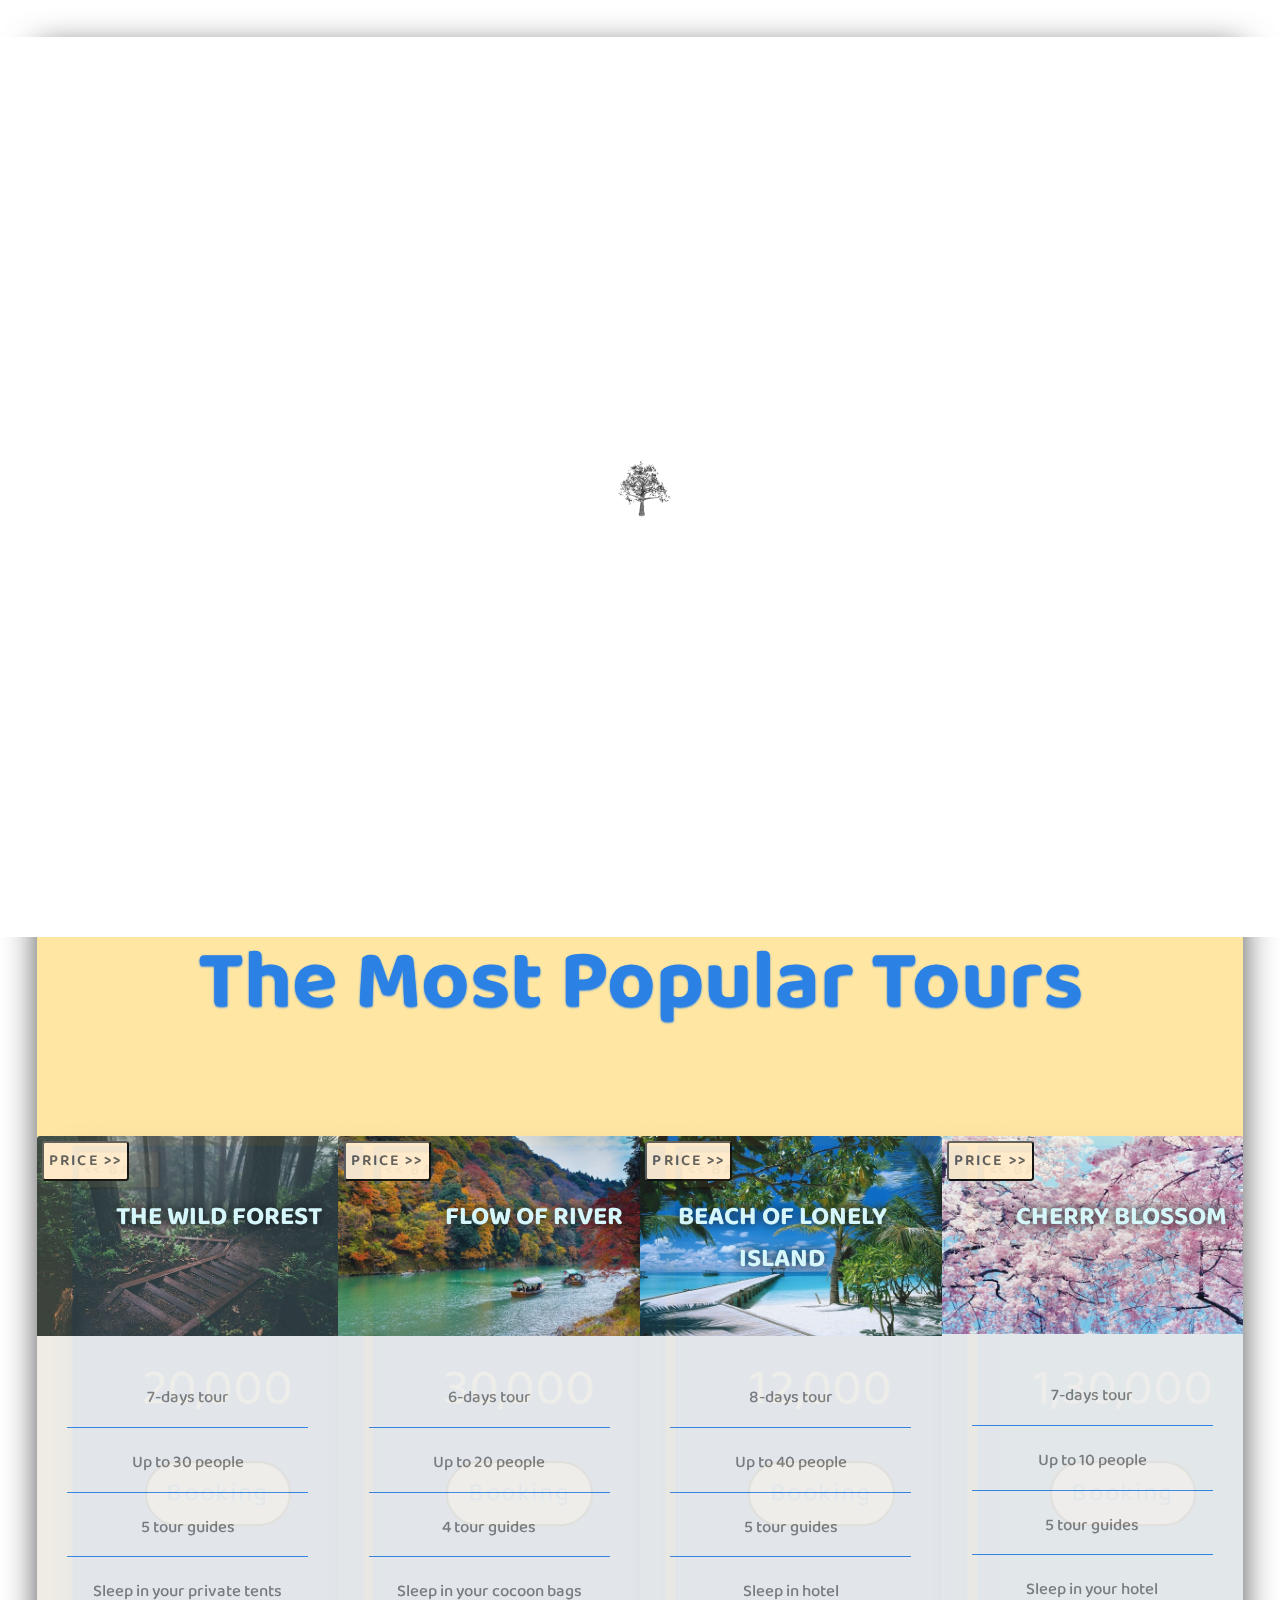
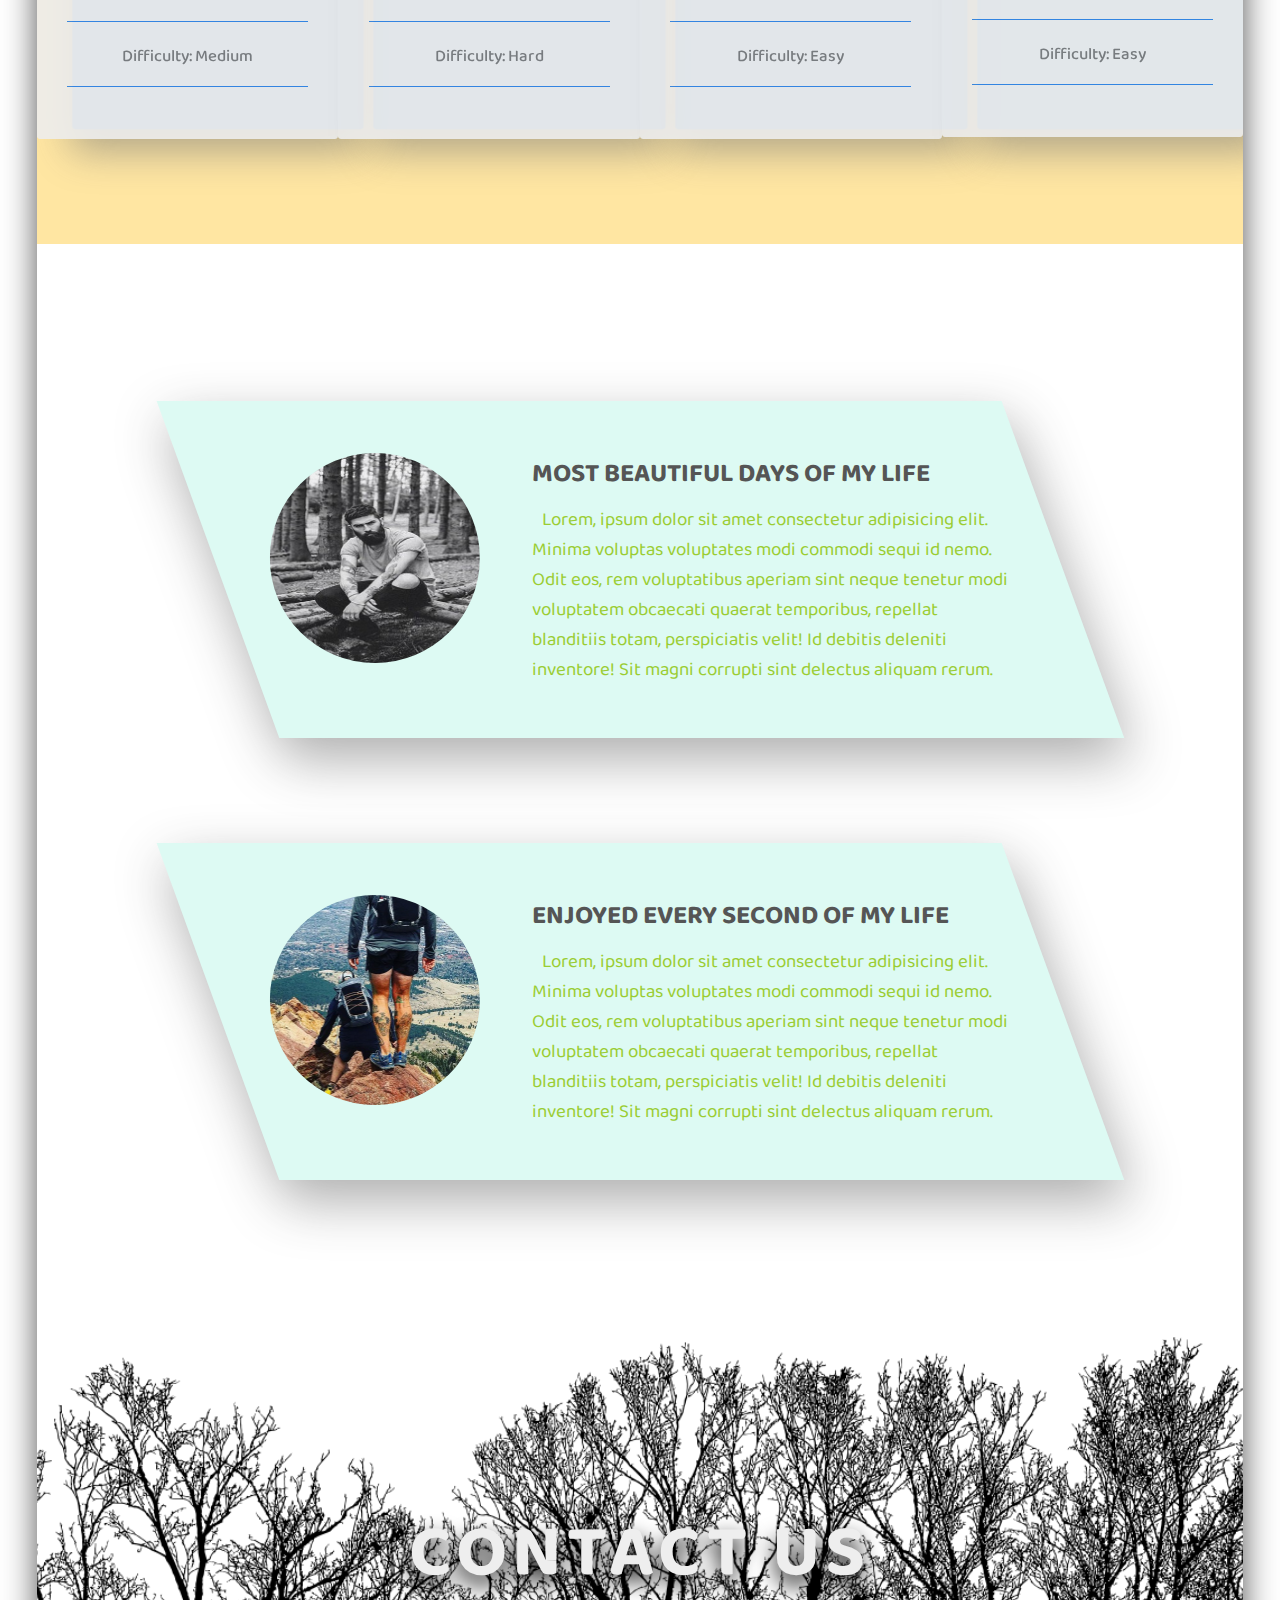
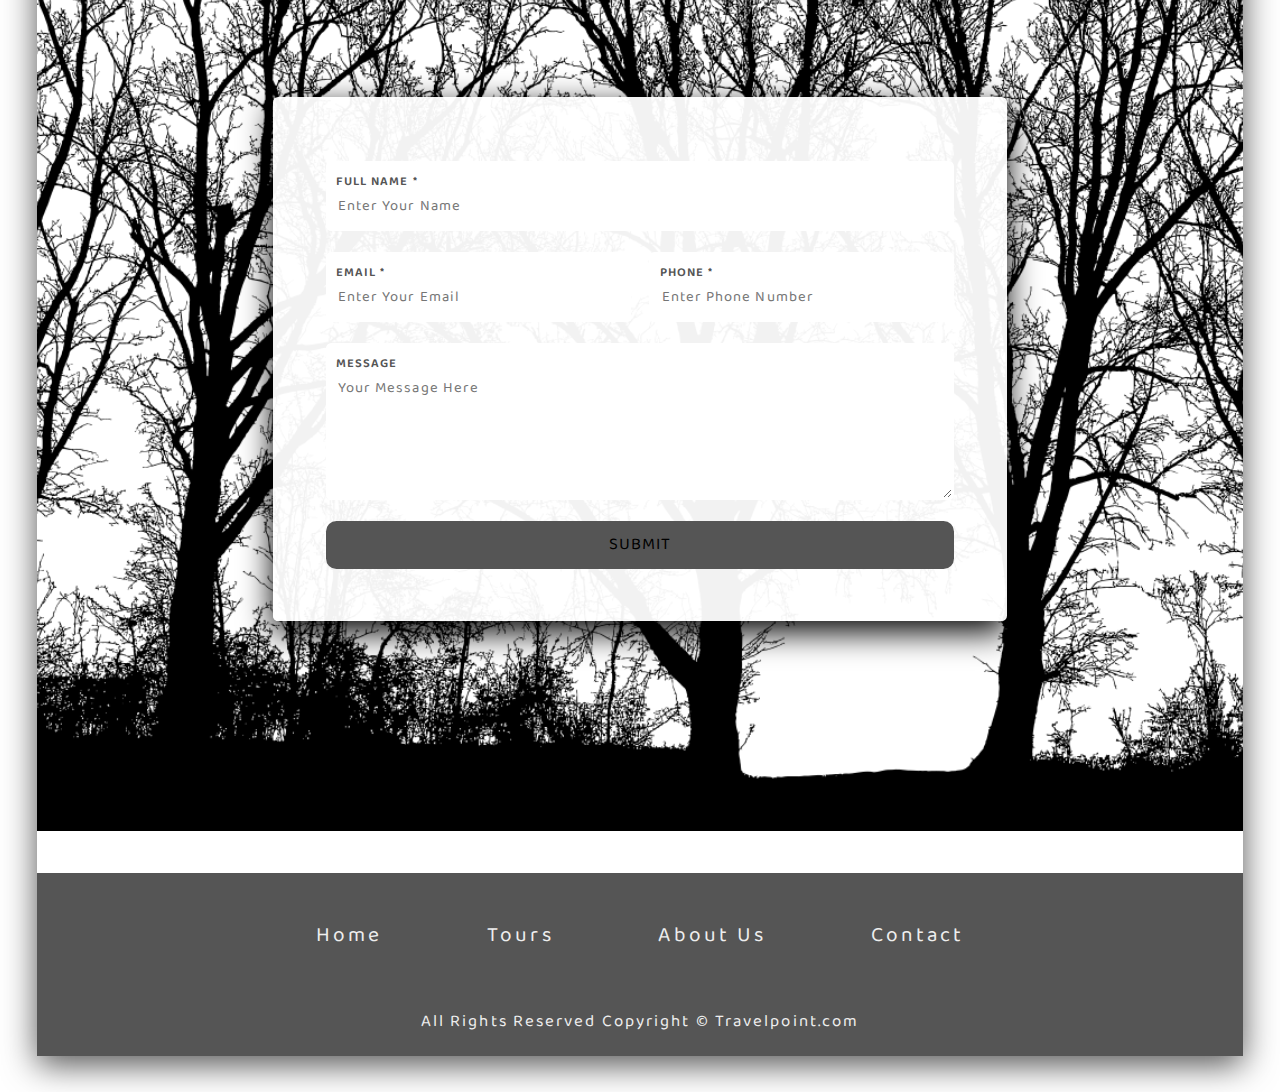
==== commit f7b10de4: "new change" ====
--- a/index.html
+++ b/index.html
@@ -28,11 +28,11 @@
                      
                  </div>
                  <div class="nav-list">
-                     <a href="../tourism2proje/index.html" class="nav-link center">Home</a>
-                     <a href="../tourism2proje/tours.html" class="nav-link center">Tours</a>
-                     <a href="../tourism2proje/about.html" class="nav-link center">About Us</a>
+                     <a href="/index.html" class="nav-link center">Home</a>
+                     <a href="/tours.html" class="nav-link center">Tours</a>
+                     <a href="/about.html" class="nav-link center">About Us</a>
                      <!-- <a href="../tourism2proje/package.html" class="nav-link center">Packages</a> -->
-                     <a href="../tourism2proje/contact.html" class="nav-link center">Contact</a>
+                     <a href="/contact.html" class="nav-link center">Contact</a>
                  </div>
              </nav>
          </div>
@@ -278,11 +278,11 @@
         <!-- footer -->
         <footer class="footer">
             <div class="footer-list">
-                <a href="../tourism2proje/index.html" class="footer-link">Home</a>
-                <a href="../tourism2proje/tours.html" class="footer-link">Tours</a>
-                <a href="../tourism2proje/about.html" class="footer-link">About Us</a>
+                <a href="/index.html" class="footer-link">Home</a>
+                <a href="/tours.html" class="footer-link">Tours</a>
+                <a href="/about.html" class="footer-link">About Us</a>
                 <!-- <a href="../tourism2proje/package.html" class="footer-link">Packages</a> -->
-                <a href="../tourism2proje/contact.html" class="footer-link">Contact</a>
+                <a href="/contact.html" class="footer-link">Contact</a>
             </div>
             <p class="footer-para ">
                 All Rights Reserved Copyright &copy; Travelpoint.com 
@@ -294,4 +294,4 @@
 
 </body>
 
-</html>+</html>
